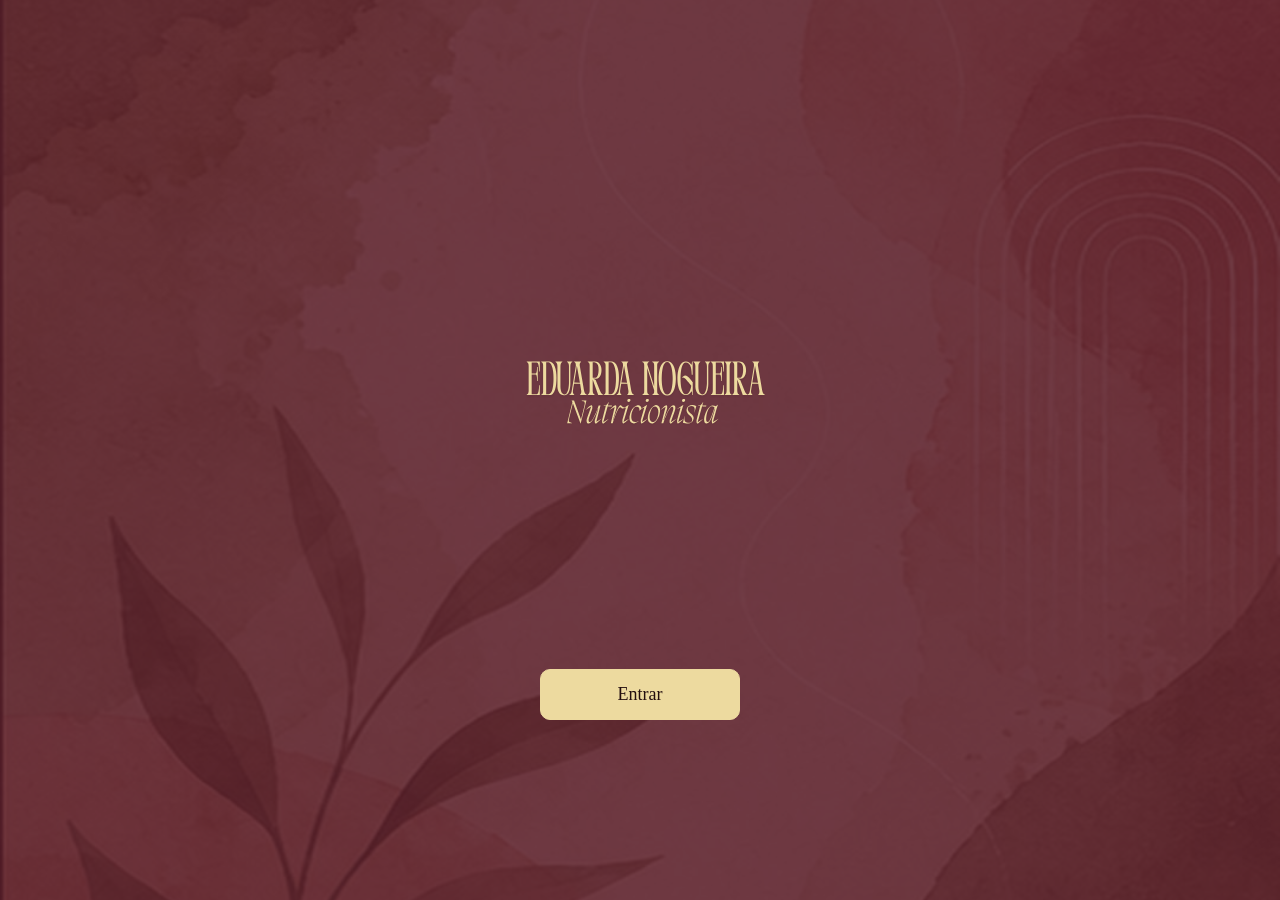
==== login/index.html @ 363bfb7a "Update index.html" ====
<!DOCTYPE html>
<html lang="pt-BR">
<head>
<meta charset="UTF-8">
<meta name="viewport" content="width=device-width, initial-scale=1">
<meta name="theme-color" content="#230E0F">
<title>Login</title>
<style>
*{box-sizing:border-box}
html,body{height:100%;margin:0}
body{font-family:"Times New Roman",Times,serif;color:#EDDA9F;background:#230E0F url("../ceu.jpg") center/cover no-repeat fixed;min-height:100vh}
body::before{content:"";position:fixed;inset:0;background:rgba(84,22,37,.82);z-index:0}
.centro{position:relative;z-index:1;min-height:100vh;display:flex;flex-direction:column;align-items:center;justify-content:center;padding:24px;text-align:center}
.logo{width:min(320px,80vw);height:auto;margin-bottom:36px}
.btn{display:inline-block;min-width:200px;padding:14px 28px;border-radius:10px;border:1px solid #EDDA9F;background:#EDDA9F;color:#230E0F;font:inherit;font-size:18px;text-decoration:none;cursor:pointer}
.btn:hover{filter:brightness(1.06)}
</style>
</head>
<body>
<div class="centro">
<img class="logo" src="../2.svg" alt="Logotipo">
<a class="btn" href="../painel/index.html">Entrar</a>
</div>
</body>
</html>
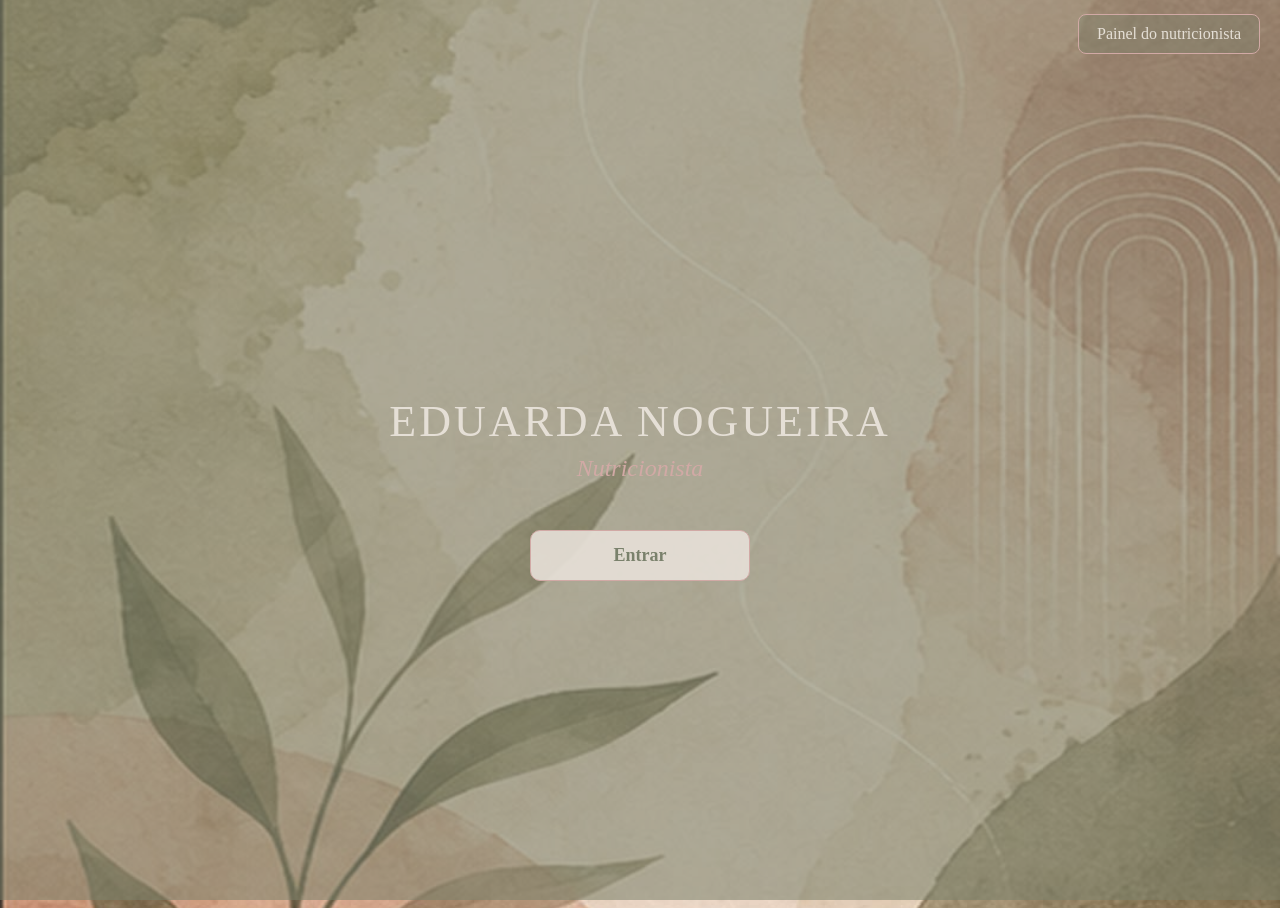
==== commit 68dbcc46: "Update index.html" ====
--- a/login/index.html
+++ b/login/index.html
@@ -3,22 +3,32 @@
 <head>
 <meta charset="UTF-8">
 <meta name="viewport" content="width=device-width, initial-scale=1">
-<meta name="theme-color" content="#230E0F">
+<meta name="theme-color" content="#7A816C">
 <title>Login</title>
 <style>
 *{box-sizing:border-box}
 html,body{height:100%;margin:0}
-body{font-family:"Times New Roman",Times,serif;color:#EDDA9F;background:#230E0F url("../ceu.jpg") center/cover no-repeat fixed;min-height:100vh}
-body::before{content:"";position:fixed;inset:0;background:rgba(84,22,37,.82);z-index:0}
-.centro{position:relative;z-index:1;min-height:100vh;display:flex;flex-direction:column;align-items:center;justify-content:center;padding:24px;text-align:center}
-.logo{width:min(320px,80vw);height:auto;margin-bottom:36px}
-.btn{display:inline-block;min-width:200px;padding:14px 28px;border-radius:10px;border:1px solid #EDDA9F;background:#EDDA9F;color:#230E0F;font:inherit;font-size:18px;text-decoration:none;cursor:pointer}
-.btn:hover{filter:brightness(1.06)}
+body{font-family:"Times New Roman",Times,serif;color:#E5DFD6;background:#7A816C url("../ceu.jpg") center/cover no-repeat fixed;min-height:100vh}
+body::before{content:"";position:fixed;inset:0;background:rgba(122,129,108,.55);z-index:0}
+header,.centro{position:relative;z-index:1}
+header{display:flex;justify-content:flex-end;padding:14px 20px}
+.painel-link{padding:10px 18px;border:1px solid #D1A9A5;border-radius:8px;color:#E5DFD6;text-decoration:none;font-size:16px;background:rgba(122,129,108,.35)}
+.painel-link:hover{background:#D1A9A5;color:#7A816C}
+.centro{min-height:calc(100vh - 60px);display:flex;flex-direction:column;align-items:center;justify-content:center;padding:24px;text-align:center}
+.nome{margin:0;font-size:clamp(28px,6vw,44px);font-weight:normal;letter-spacing:3px;color:#E5DFD6}
+.cargo{margin:8px 0 48px;font-style:italic;font-size:clamp(18px,4vw,24px);color:#D1A9A5}
+.btn{display:inline-block;min-width:220px;padding:14px 28px;border-radius:10px;border:1px solid #D1A9A5;background:rgba(229,223,214,.92);color:#7A816C;font:inherit;font-size:18px;font-weight:bold;text-decoration:none;cursor:pointer}
+.btn:hover{background:#D1A9A5;color:#7A816C}
+@media(max-width:480px){.painel-link{width:100%;text-align:center}}
 </style>
 </head>
 <body>
+<header>
+<a class="painel-link" href="../painel/index.html">Painel do nutricionista</a>
+</header>
 <div class="centro">
-<img class="logo" src="../2.svg" alt="Logotipo">
+<h1 class="nome">EDUARDA NOGUEIRA</h1>
+<p class="cargo">Nutricionista</p>
 <a class="btn" href="../painel/index.html">Entrar</a>
 </div>
 </body>
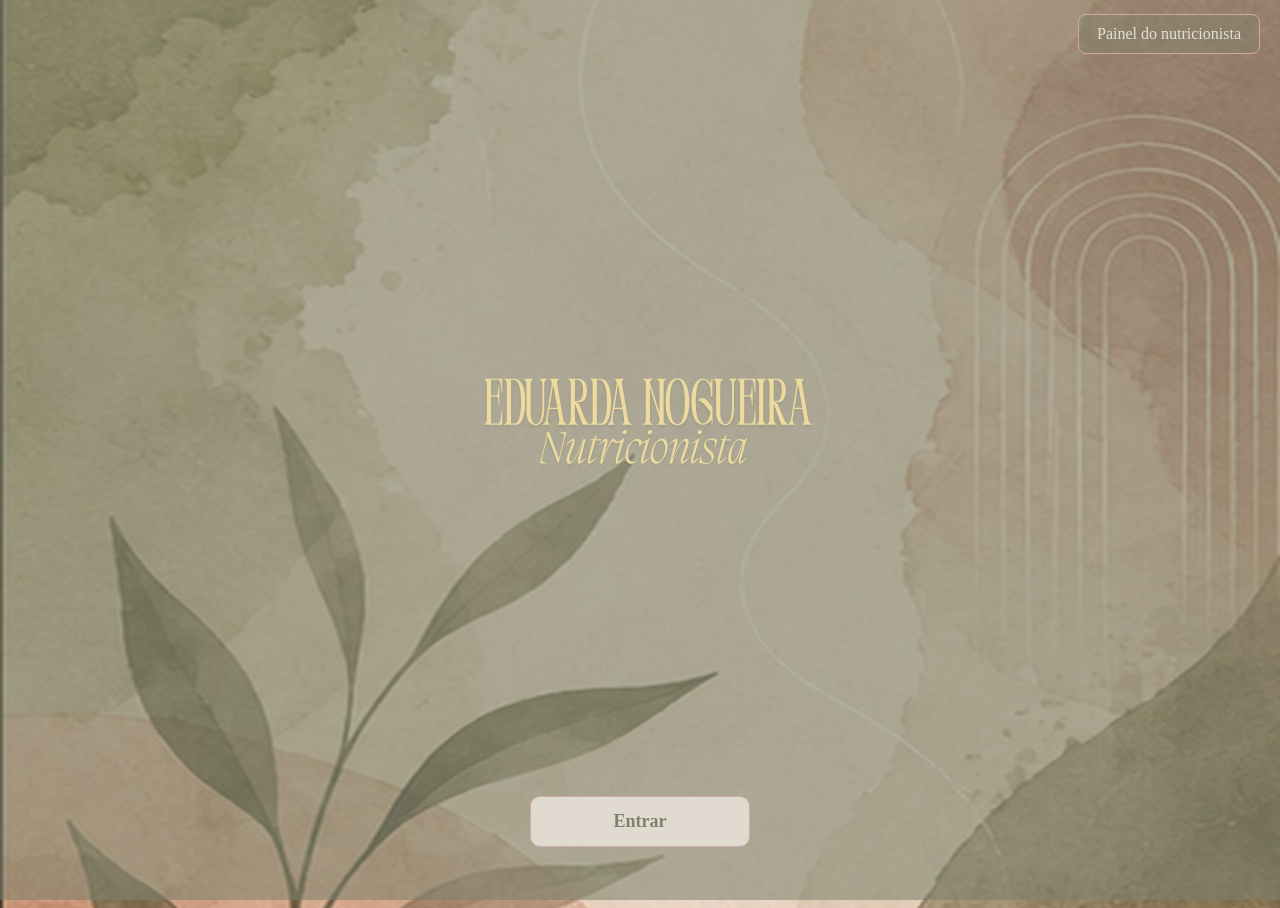
==== commit 1a87d55e: "Update index.html" ====
--- a/login/index.html
+++ b/login/index.html
@@ -15,8 +15,7 @@
 .painel-link{padding:10px 18px;border:1px solid #D1A9A5;border-radius:8px;color:#E5DFD6;text-decoration:none;font-size:16px;background:rgba(122,129,108,.35)}
 .painel-link:hover{background:#D1A9A5;color:#7A816C}
 .centro{min-height:calc(100vh - 60px);display:flex;flex-direction:column;align-items:center;justify-content:center;padding:24px;text-align:center}
-.nome{margin:0;font-size:clamp(28px,6vw,44px);font-weight:normal;letter-spacing:3px;color:#E5DFD6}
-.cargo{margin:8px 0 48px;font-style:italic;font-size:clamp(18px,4vw,24px);color:#D1A9A5}
+.logo{width:min(440px,84vw);height:auto;display:block;margin:0 auto 44px}
 .btn{display:inline-block;min-width:220px;padding:14px 28px;border-radius:10px;border:1px solid #D1A9A5;background:rgba(229,223,214,.92);color:#7A816C;font:inherit;font-size:18px;font-weight:bold;text-decoration:none;cursor:pointer}
 .btn:hover{background:#D1A9A5;color:#7A816C}
 @media(max-width:480px){.painel-link{width:100%;text-align:center}}
@@ -27,8 +26,7 @@
 <a class="painel-link" href="../painel/index.html">Painel do nutricionista</a>
 </header>
 <div class="centro">
-<h1 class="nome">EDUARDA NOGUEIRA</h1>
-<p class="cargo">Nutricionista</p>
+<img class="logo" src="../2.svg" alt="Logotipo">
 <a class="btn" href="../painel/index.html">Entrar</a>
 </div>
 </body>
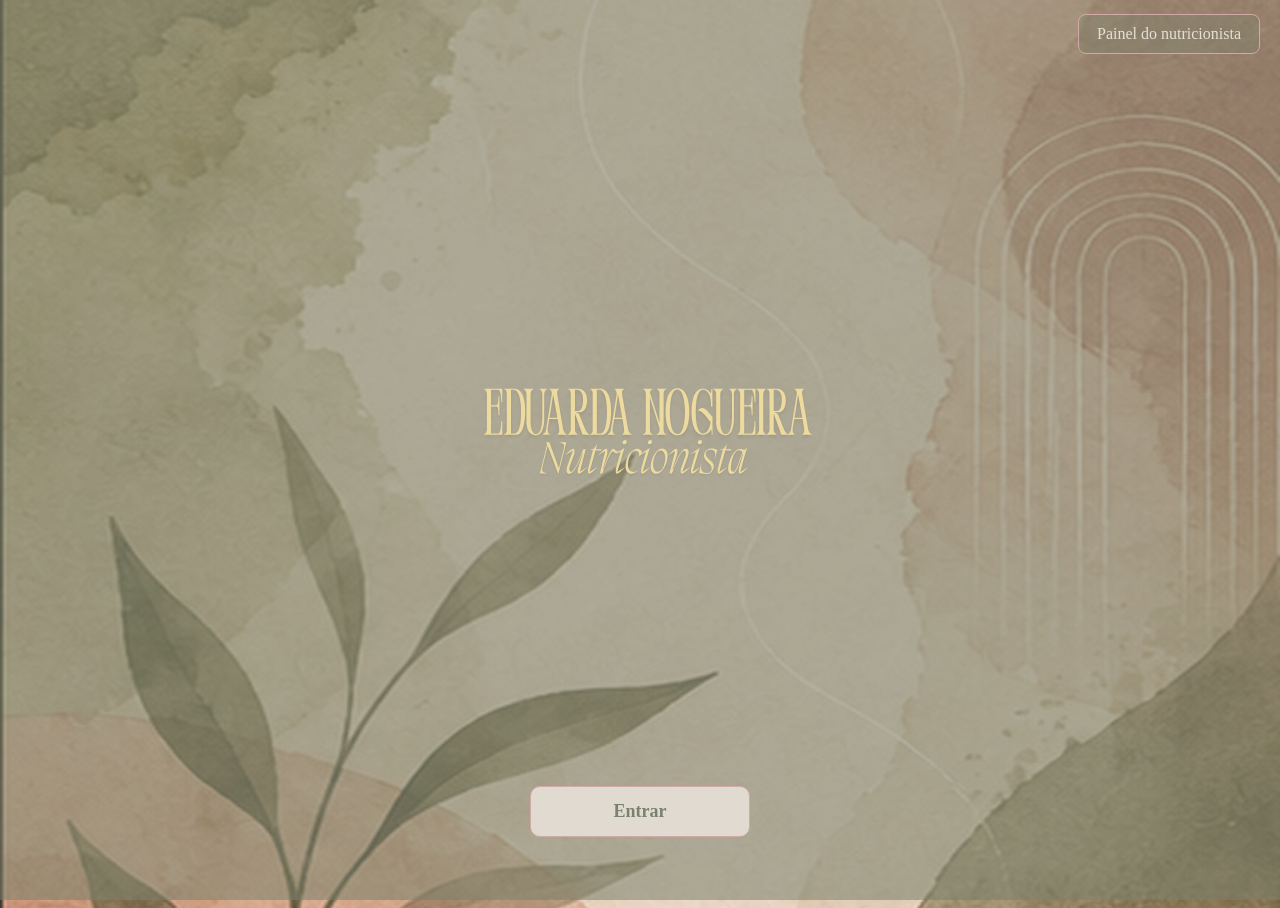
==== commit 579a756d: "Update index.html" ====
--- a/login/index.html
+++ b/login/index.html
@@ -15,7 +15,7 @@
 .painel-link{padding:10px 18px;border:1px solid #D1A9A5;border-radius:8px;color:#E5DFD6;text-decoration:none;font-size:16px;background:rgba(122,129,108,.35)}
 .painel-link:hover{background:#D1A9A5;color:#7A816C}
 .centro{min-height:calc(100vh - 60px);display:flex;flex-direction:column;align-items:center;justify-content:center;padding:24px;text-align:center}
-.logo{width:min(440px,84vw);height:auto;display:block;margin:0 auto 44px}
+.logo{width:min(440px,84vw);height:auto;display:block;margin:0 auto 24px}
 .btn{display:inline-block;min-width:220px;padding:14px 28px;border-radius:10px;border:1px solid #D1A9A5;background:rgba(229,223,214,.92);color:#7A816C;font:inherit;font-size:18px;font-weight:bold;text-decoration:none;cursor:pointer}
 .btn:hover{background:#D1A9A5;color:#7A816C}
 @media(max-width:480px){.painel-link{width:100%;text-align:center}}
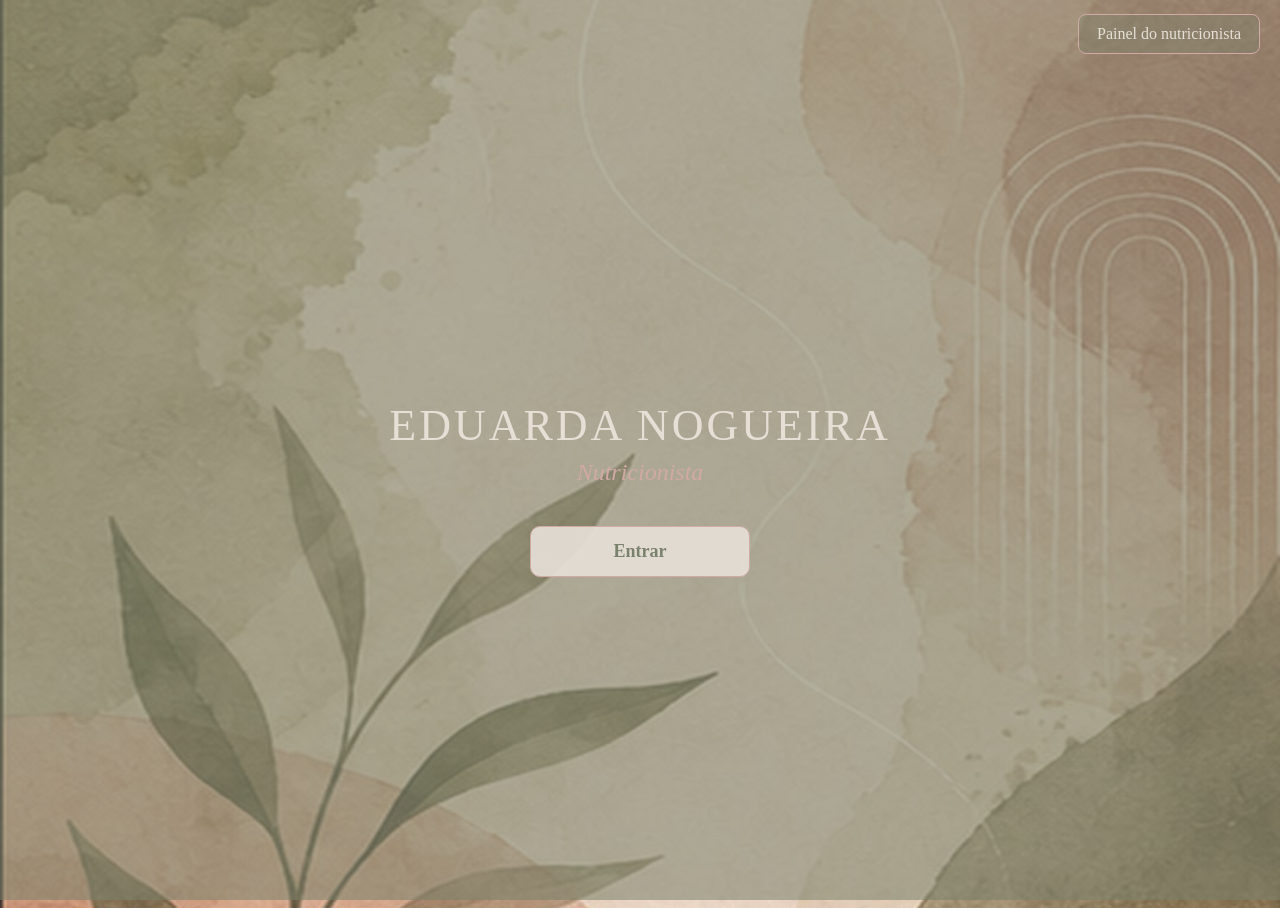
==== commit 6e64a3a5: "Update index.html" ====
--- a/login/index.html
+++ b/login/index.html
@@ -15,7 +15,8 @@
 .painel-link{padding:10px 18px;border:1px solid #D1A9A5;border-radius:8px;color:#E5DFD6;text-decoration:none;font-size:16px;background:rgba(122,129,108,.35)}
 .painel-link:hover{background:#D1A9A5;color:#7A816C}
 .centro{min-height:calc(100vh - 60px);display:flex;flex-direction:column;align-items:center;justify-content:center;padding:24px;text-align:center}
-.logo{width:min(440px,84vw);height:auto;display:block;margin:0 auto 24px}
+.nome{margin:0;font-weight:normal;font-size:clamp(28px,6vw,44px);letter-spacing:3px;color:#E5DFD6}
+.cargo{margin:8px 0 40px;font-style:italic;font-size:clamp(18px,4vw,24px);color:#D1A9A5}
 .btn{display:inline-block;min-width:220px;padding:14px 28px;border-radius:10px;border:1px solid #D1A9A5;background:rgba(229,223,214,.92);color:#7A816C;font:inherit;font-size:18px;font-weight:bold;text-decoration:none;cursor:pointer}
 .btn:hover{background:#D1A9A5;color:#7A816C}
 @media(max-width:480px){.painel-link{width:100%;text-align:center}}
@@ -26,7 +27,8 @@
 <a class="painel-link" href="../painel/index.html">Painel do nutricionista</a>
 </header>
 <div class="centro">
-<img class="logo" src="../2.svg" alt="Logotipo">
+<h1 class="nome">EDUARDA NOGUEIRA</h1>
+<p class="cargo">Nutricionista</p>
 <a class="btn" href="../painel/index.html">Entrar</a>
 </div>
 </body>
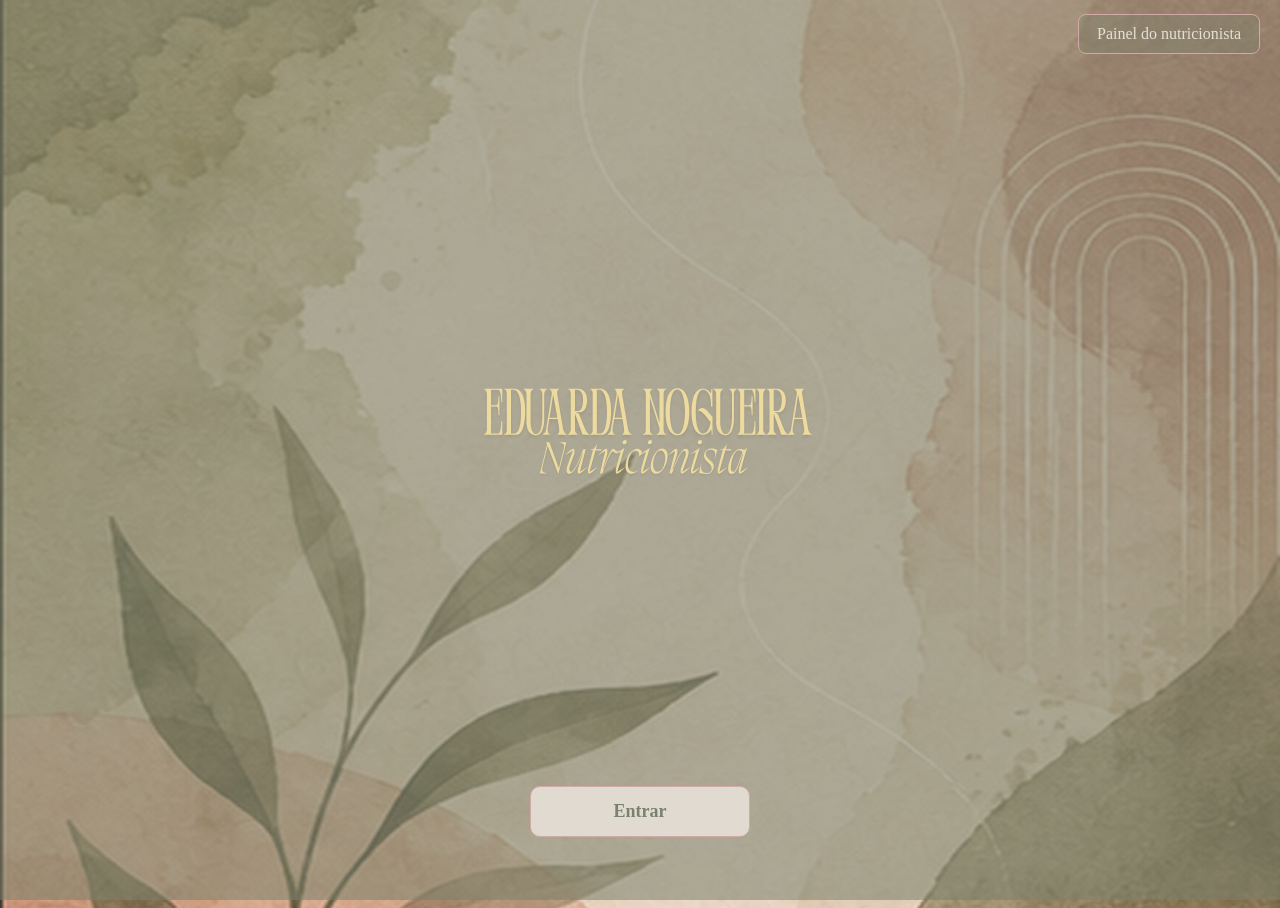
==== commit 577274e3: "Update index.html" ====
--- a/login/index.html
+++ b/login/index.html
@@ -15,8 +15,7 @@
 .painel-link{padding:10px 18px;border:1px solid #D1A9A5;border-radius:8px;color:#E5DFD6;text-decoration:none;font-size:16px;background:rgba(122,129,108,.35)}
 .painel-link:hover{background:#D1A9A5;color:#7A816C}
 .centro{min-height:calc(100vh - 60px);display:flex;flex-direction:column;align-items:center;justify-content:center;padding:24px;text-align:center}
-.nome{margin:0;font-weight:normal;font-size:clamp(28px,6vw,44px);letter-spacing:3px;color:#E5DFD6}
-.cargo{margin:8px 0 40px;font-style:italic;font-size:clamp(18px,4vw,24px);color:#D1A9A5}
+.logo{width:min(440px,84vw);height:auto;display:block;margin:0 auto 24px}
 .btn{display:inline-block;min-width:220px;padding:14px 28px;border-radius:10px;border:1px solid #D1A9A5;background:rgba(229,223,214,.92);color:#7A816C;font:inherit;font-size:18px;font-weight:bold;text-decoration:none;cursor:pointer}
 .btn:hover{background:#D1A9A5;color:#7A816C}
 @media(max-width:480px){.painel-link{width:100%;text-align:center}}
@@ -27,8 +26,7 @@
 <a class="painel-link" href="../painel/index.html">Painel do nutricionista</a>
 </header>
 <div class="centro">
-<h1 class="nome">EDUARDA NOGUEIRA</h1>
-<p class="cargo">Nutricionista</p>
+<img class="logo" src="../2.svg" alt="Eduarda Nogueira, Nutricionista">
 <a class="btn" href="../painel/index.html">Entrar</a>
 </div>
 </body>
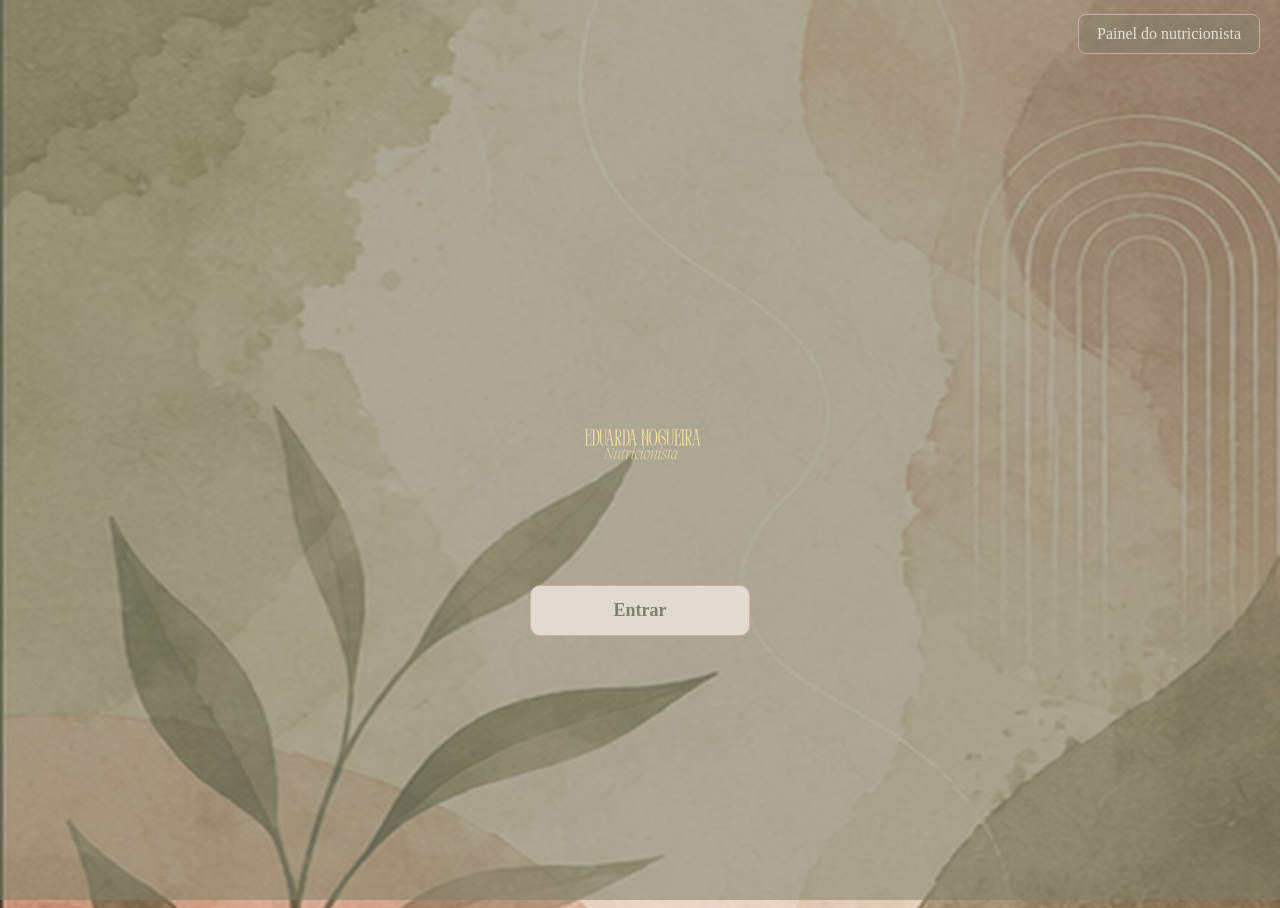
==== commit b696c176: "Update index.html" ====
--- a/login/index.html
+++ b/login/index.html
@@ -15,7 +15,7 @@
 .painel-link{padding:10px 18px;border:1px solid #D1A9A5;border-radius:8px;color:#E5DFD6;text-decoration:none;font-size:16px;background:rgba(122,129,108,.35)}
 .painel-link:hover{background:#D1A9A5;color:#7A816C}
 .centro{min-height:calc(100vh - 60px);display:flex;flex-direction:column;align-items:center;justify-content:center;padding:24px;text-align:center}
-.logo{width:min(440px,84vw);height:auto;display:block;margin:0 auto 24px}
+.logo{width:min(440px,84vw);height:clamp(140px,28vh,220px);background:url("../2.svg") center/contain no-repeat;margin:0 0 24px}
 .btn{display:inline-block;min-width:220px;padding:14px 28px;border-radius:10px;border:1px solid #D1A9A5;background:rgba(229,223,214,.92);color:#7A816C;font:inherit;font-size:18px;font-weight:bold;text-decoration:none;cursor:pointer}
 .btn:hover{background:#D1A9A5;color:#7A816C}
 @media(max-width:480px){.painel-link{width:100%;text-align:center}}
@@ -26,7 +26,7 @@
 <a class="painel-link" href="../painel/index.html">Painel do nutricionista</a>
 </header>
 <div class="centro">
-<img class="logo" src="../2.svg" alt="Eduarda Nogueira, Nutricionista">
+<div class="logo" role="img" aria-label="Eduarda Nogueira, Nutricionista"></div>
 <a class="btn" href="../painel/index.html">Entrar</a>
 </div>
 </body>
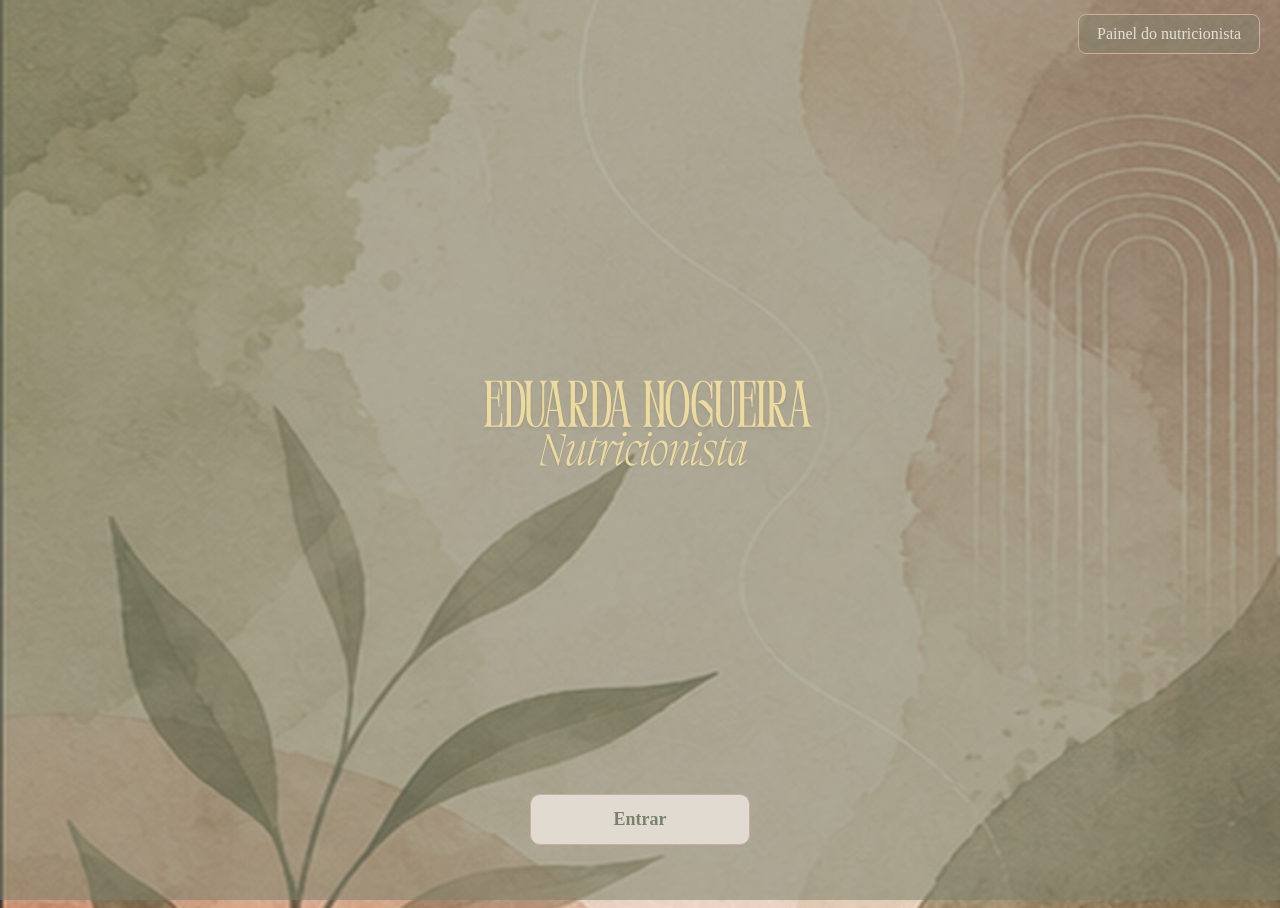
==== commit d807b294: "Update index.html" ====
--- a/login/index.html
+++ b/login/index.html
@@ -15,8 +15,8 @@
 .painel-link{padding:10px 18px;border:1px solid #D1A9A5;border-radius:8px;color:#E5DFD6;text-decoration:none;font-size:16px;background:rgba(122,129,108,.35)}
 .painel-link:hover{background:#D1A9A5;color:#7A816C}
 .centro{min-height:calc(100vh - 60px);display:flex;flex-direction:column;align-items:center;justify-content:center;padding:24px;text-align:center}
-.logo{width:min(440px,84vw);height:clamp(140px,28vh,220px);background:url("../2.svg") center/contain no-repeat;margin:0 0 24px}
-.btn{display:inline-block;min-width:220px;padding:14px 28px;border-radius:10px;border:1px solid #D1A9A5;background:rgba(229,223,214,.92);color:#7A816C;font:inherit;font-size:18px;font-weight:bold;text-decoration:none;cursor:pointer}
+.logo{width:min(440px,84vw);height:auto;display:block;margin:0 auto}
+.btn{display:inline-block;min-width:220px;margin-top:40px;padding:14px 28px;border-radius:10px;border:1px solid #D1A9A5;background:rgba(229,223,214,.92);color:#7A816C;font:inherit;font-size:18px;font-weight:bold;text-decoration:none;cursor:pointer}
 .btn:hover{background:#D1A9A5;color:#7A816C}
 @media(max-width:480px){.painel-link{width:100%;text-align:center}}
 </style>
@@ -26,7 +26,7 @@
 <a class="painel-link" href="../painel/index.html">Painel do nutricionista</a>
 </header>
 <div class="centro">
-<div class="logo" role="img" aria-label="Eduarda Nogueira, Nutricionista"></div>
+<img class="logo" src="../2.svg" alt="Eduarda Nogueira, Nutricionista">
 <a class="btn" href="../painel/index.html">Entrar</a>
 </div>
 </body>
